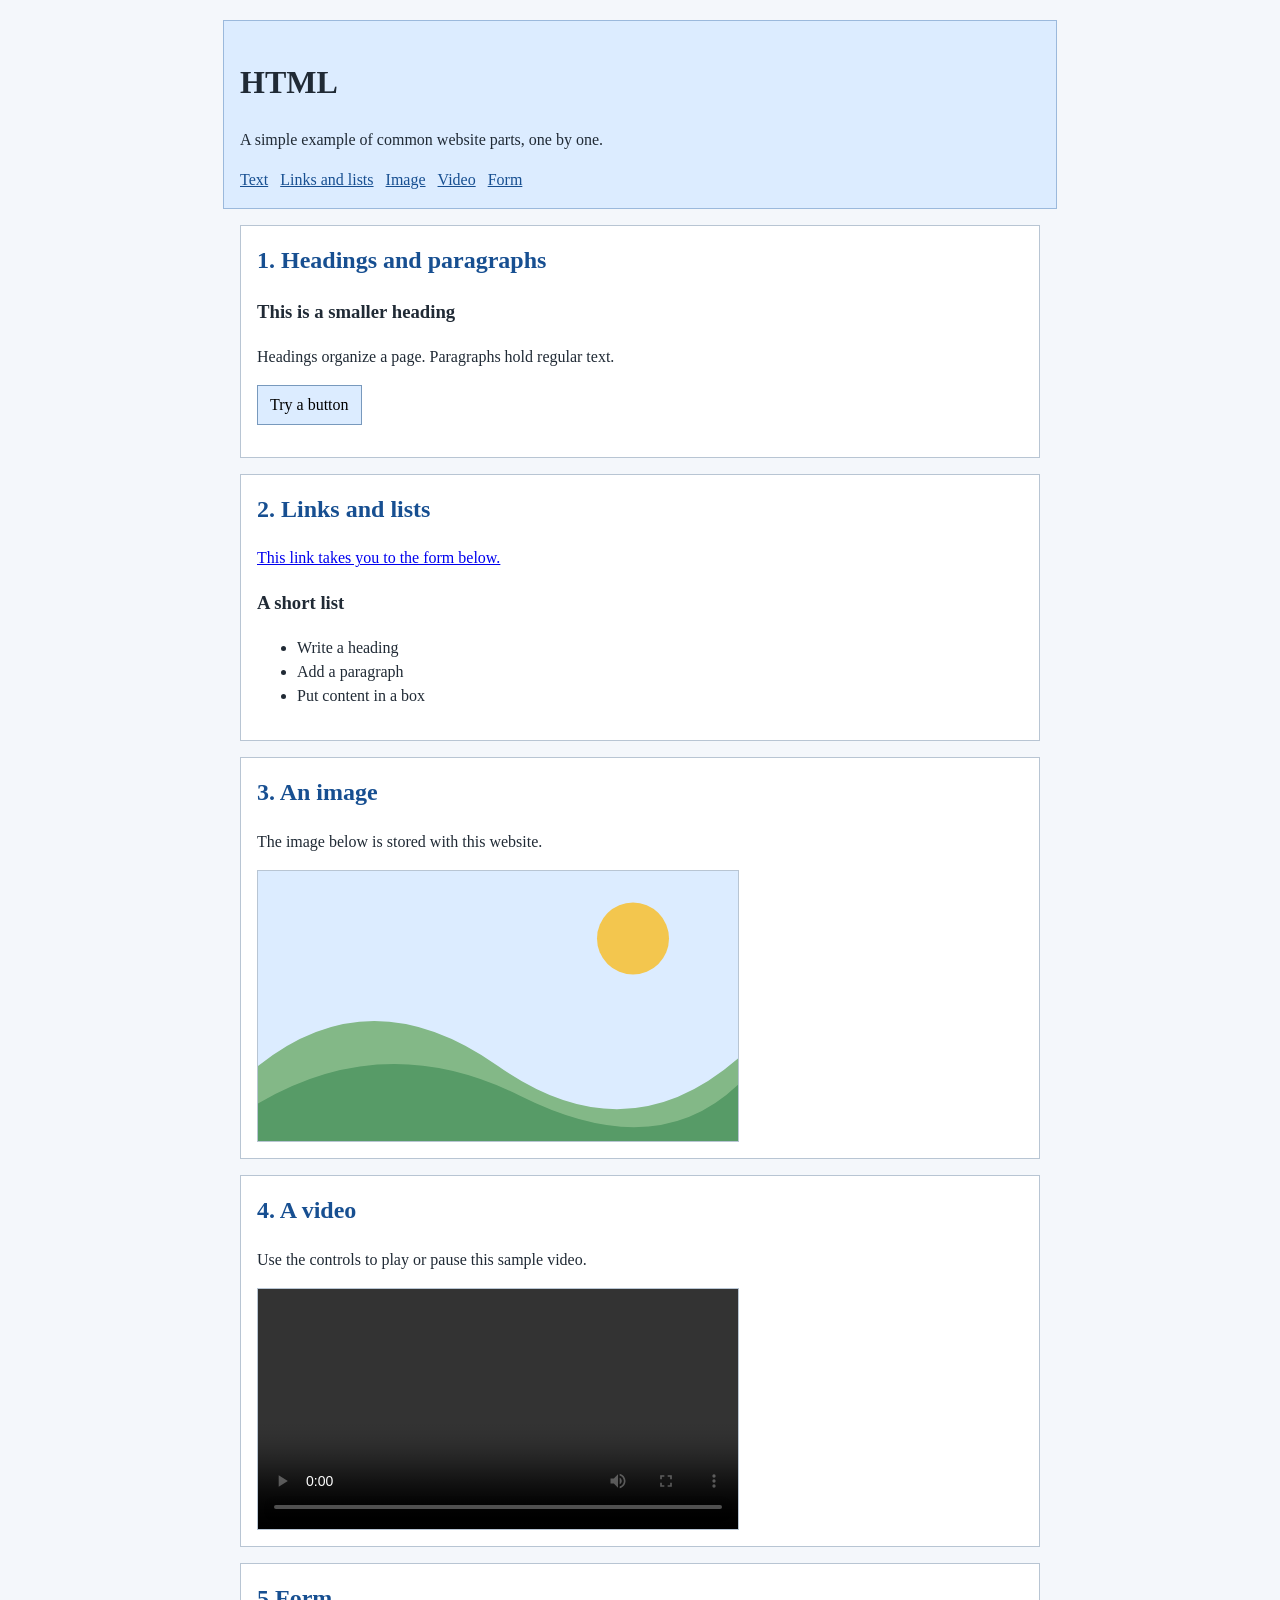
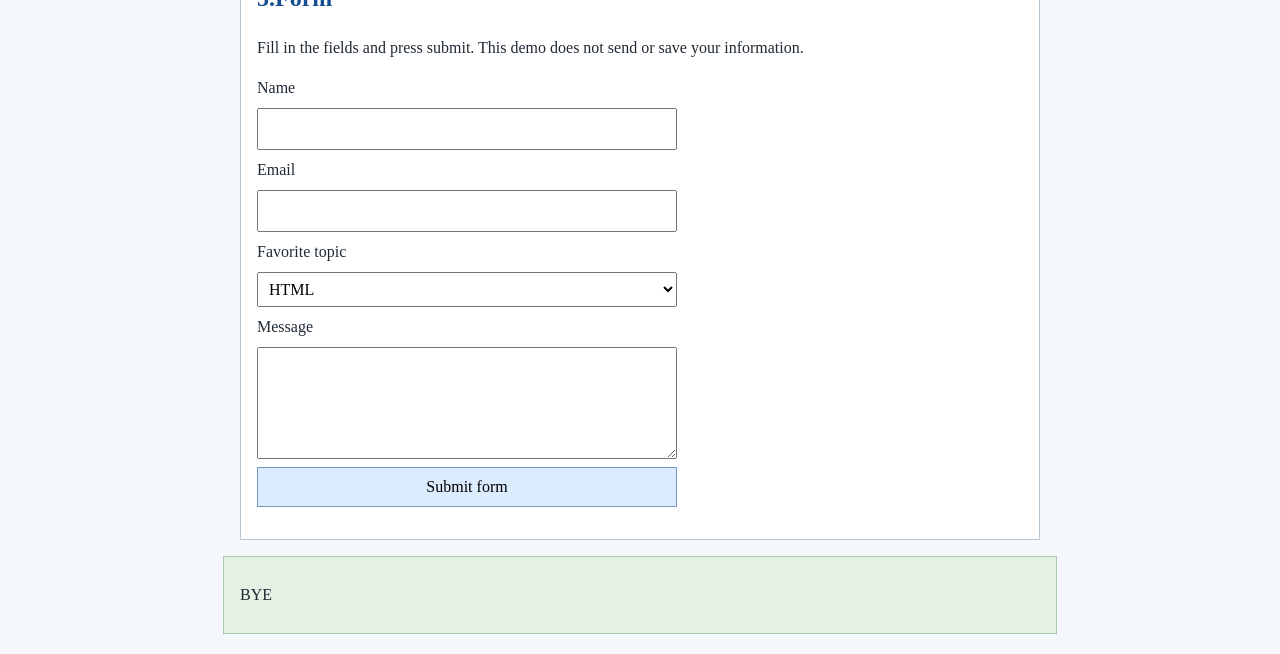
==== index.html @ 7d5a1310 "Add Python training exercises and HTML demo" ====
<!DOCTYPE html>
<html lang="en">
<head>
    <meta charset="UTF-8">
    <meta name="viewport" content="width=device-width, initial-scale=1.0">
    <title> HTML Features</title>
    <link rel="stylesheet" href="styles.css">
</head>
<body>
    <header class="page-header">
        <h1>HTML</h1>
        <p>A simple example of common website parts, one by one.</p>
        <nav aria-label="Page sections">
            <a href="#text">Text</a>
            <a href="#links-lists">Links and lists</a>
            <a href="#image">Image</a>
            <a href="#video">Video</a>
            <a href="#form">Form</a>
        </nav>
    </header>

    <main>
        <section class="feature-box" id="text">
            <h2>1. Headings and paragraphs</h2>
            <h3>This is a smaller heading</h3>
            <p>Headings organize a page. Paragraphs hold regular text.</p>
            <button id="hello-button" type="button">Try a button</button>
            <p id="button-message" aria-live="polite"></p>
        </section>

        <section class="feature-box" id="links-lists">
            <h2>2. Links and lists</h2>
            <p><a href="#form">This link takes you to the form below.</a></p>
            <h3>A short list</h3>
            <ul>
                <li>Write a heading</li>
                <li>Add a paragraph</li>
                <li>Put content in a box</li>
            </ul>
        </section>

        <section class="feature-box" id="image">
            <h2>3. An image</h2>
            <p>The image below is stored with this website.</p>
            <img class="demo-image" src="demo-image.svg" alt="A simple drawing of a sun over green hills">
        </section>

        <section class="feature-box" id="video">
            <h2>4. A video</h2>
            <p>Use the controls to play or pause this sample video.</p>
            <video class="demo-video" controls preload="metadata">
                <source src="https://interactive-examples.mdn.mozilla.net/media/cc0-videos/flower.mp4" type="video/mp4">
                Your browser does not support HTML video.
            </video>
        </section>

        <section class="feature-box" id="form">
            <h2>5.Form</h2>
            <p>Fill in the fields and press submit. This demo does not send or save your information.</p>
            <form id="demo-form">
                <label for="name">Name</label>
                <input id="name" name="name" type="text" required>

                <label for="email">Email</label>
                <input id="email" name="email" type="email" required>

                <label for="topic">Favorite topic</label>
                <select id="topic" name="topic">
                    <option>HTML</option>
                    <option>Images</option>
                    <option>Video</option>
                </select>

                <label for="message">Message</label>
                <textarea id="message" name="message" rows="4"></textarea>

                <button type="submit">Submit form</button>
            </form>
            <p id="form-message" aria-live="polite"></p>
        </section>
    </main>

    <footer class="page-footer">
        <p>BYE</p>
    </footer>

    
</body>
</html>
---- styles.css ----
body {
    margin: 20px;
    background: #f4f7fb;
    color: #202a35;
    font-family: serif;
    line-height: 1.5;
}

.page-header,
main,
.page-footer {
    max-width: 800px;
    margin: 0 auto 16px;
}

.page-header {
    padding: 16px;
    background: #dcecff;
    border: 1px solid #9bb9dc;
}

nav {
    display: flex;
    flex-wrap: wrap;
    gap: 12px;
}

nav a {
    color: #174f91;
}

.feature-box {
    margin: 16px 0;
    padding: 16px;
    background: #fff;
    border: 1px solid #b8c5d3;
}

.feature-box h2 {
    margin-top: 0;
    color: #174f91;
}

button {
    padding: 7px 12px;
    background: #dcecff;
    border: 1px solid #7899bd;
    cursor: pointer;
    font: inherit;
}

form {
    display: grid;
    max-width: 420px;
    gap: 8px;
}

input,
select,
textarea {
    box-sizing: border-box;
    width: 100%;
    padding: 7px;
    font: inherit;
}

.demo-image,
.demo-video {
    display: block;
    width: 100%;
    max-width: 480px;
    border: 1px solid #b8c5d3;
}

.page-footer {
    padding: 10px 16px;
    background: #e4f1e5;
    border: 1px solid #a8c9aa;
}

@media (max-width: 600px) {
    body {
        margin: 12px;
    }
}
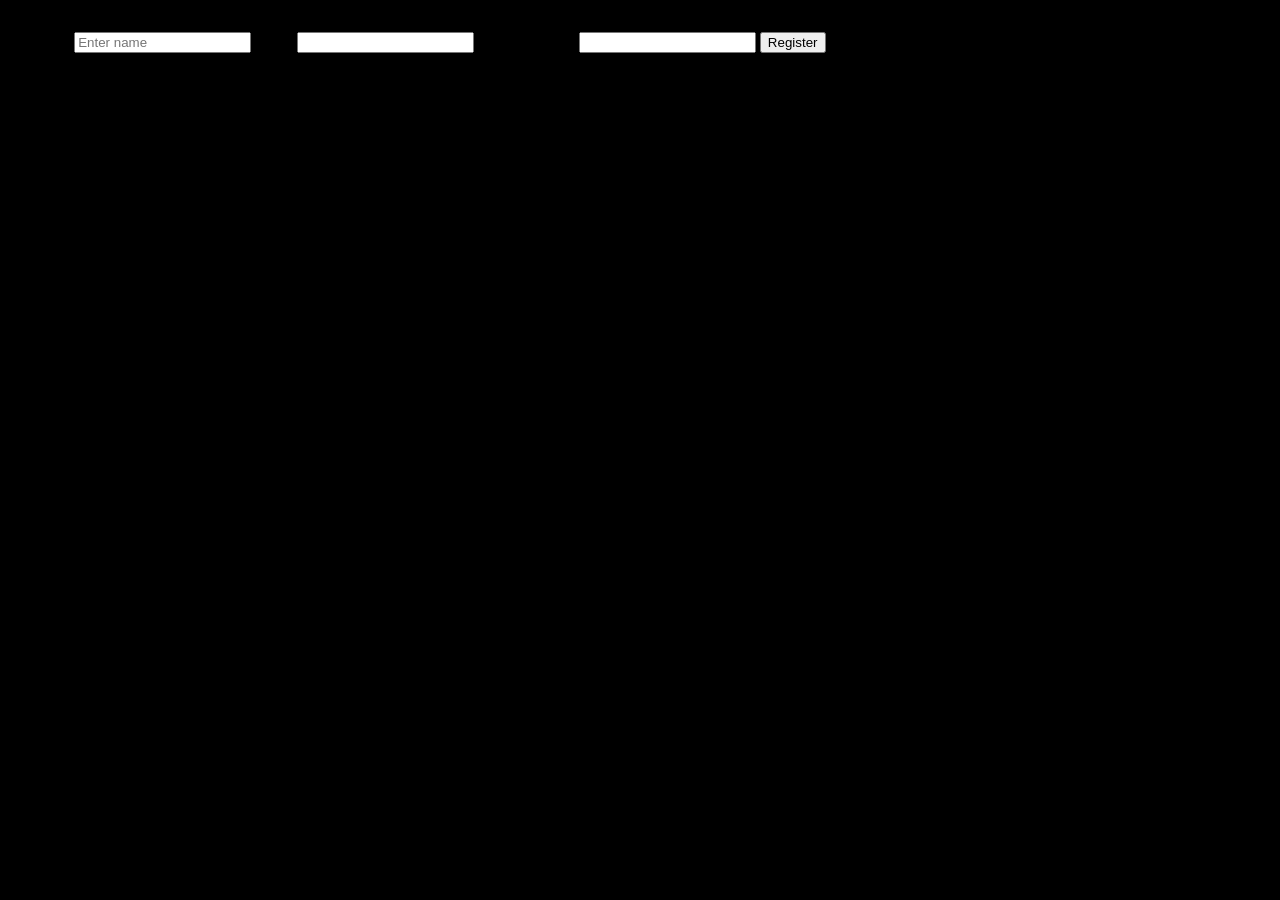
==== commit 5fa8446f: "Add DOM practice project" ====
--- a/index.html
+++ b/index.html
@@ -1,89 +1,56 @@
+<!-- <!DOCTYPE html>
+<html lang="en">
+<head>
+    <meta charset="UTF-8">
+    <meta name="viewport" content="width=device-width, initial-scale=1.0">
+    <title>Document</title>
+</head>
+<body>
+    <img src="https://www.copahost.com/blog/wp-content/uploads/2019/07/imgsize2.png" alt="Image is not loading">
+    <ul>
+        <li>Hii</li>
+        <li>Hello</li>
+    </ul>
+    <iframe src="https://en.wikipedia.org/wiki/Doraemon"></iframe>
+    <h1>Hello</h1>
+    <iframe
+        src="https://en.wikipedia.org/wiki/Doraemon"
+        title="Doraemon Wikipedia article"
+        width="100%"
+        height="300"
+    >
+    </iframe>
+</body>
+</html>
+-->
+
+<!--
+<h1 id="h1">Hello</h1>
+<button onclick="change()">click</button>
+<script src="scrpit.js"></script>
+-->
+
 <!DOCTYPE html>
 <html lang="en">
 <head>
     <meta charset="UTF-8">
     <meta name="viewport" content="width=device-width, initial-scale=1.0">
-    <title> HTML Features</title>
-    <link rel="stylesheet" href="styles.css">
+    <title>Register</title>
+    <link rel="stylesheet" href="style.css">
 </head>
 <body>
-    <header class="page-header">
-        <h1>HTML</h1>
-        <p>A simple example of common website parts, one by one.</p>
-        <nav aria-label="Page sections">
-            <a href="#text">Text</a>
-            <a href="#links-lists">Links and lists</a>
-            <a href="#image">Image</a>
-            <a href="#video">Video</a>
-            <a href="#form">Form</a>
-        </nav>
-    </header>
+    <form>
+        <label for="name">Name</label>
+        <input id="name" name="name" type="text" placeholder="Enter name">
 
-    <main>
-        <section class="feature-box" id="text">
-            <h2>1. Headings and paragraphs</h2>
-            <h3>This is a smaller heading</h3>
-            <p>Headings organize a page. Paragraphs hold regular text.</p>
-            <button id="hello-button" type="button">Try a button</button>
-            <p id="button-message" aria-live="polite"></p>
-        </section>
+        <label for="email">Email</label>
+        <input id="email" name="email" type="email">
 
-        <section class="feature-box" id="links-lists">
-            <h2>2. Links and lists</h2>
-            <p><a href="#form">This link takes you to the form below.</a></p>
-            <h3>A short list</h3>
-            <ul>
-                <li>Write a heading</li>
-                <li>Add a paragraph</li>
-                <li>Put content in a box</li>
-            </ul>
-        </section>
+        <label for="phone">Phone Number</label>
+        <input id="phone" name="phone" type="tel">
 
-        <section class="feature-box" id="image">
-            <h2>3. An image</h2>
-            <p>The image below is stored with this website.</p>
-            <img class="demo-image" src="demo-image.svg" alt="A simple drawing of a sun over green hills">
-        </section>
-
-        <section class="feature-box" id="video">
-            <h2>4. A video</h2>
-            <p>Use the controls to play or pause this sample video.</p>
-            <video class="demo-video" controls preload="metadata">
-                <source src="https://interactive-examples.mdn.mozilla.net/media/cc0-videos/flower.mp4" type="video/mp4">
-                Your browser does not support HTML video.
-            </video>
-        </section>
-
-        <section class="feature-box" id="form">
-            <h2>5.Form</h2>
-            <p>Fill in the fields and press submit. This demo does not send or save your information.</p>
-            <form id="demo-form">
-                <label for="name">Name</label>
-                <input id="name" name="name" type="text" required>
-
-                <label for="email">Email</label>
-                <input id="email" name="email" type="email" required>
-
-                <label for="topic">Favorite topic</label>
-                <select id="topic" name="topic">
-                    <option>HTML</option>
-                    <option>Images</option>
-                    <option>Video</option>
-                </select>
-
-                <label for="message">Message</label>
-                <textarea id="message" name="message" rows="4"></textarea>
-
-                <button type="submit">Submit form</button>
-            </form>
-            <p id="form-message" aria-live="polite"></p>
-        </section>
-    </main>
-
-    <footer class="page-footer">
-        <p>BYE</p>
-    </footer>
-
-    
+        <input type="submit" value="Register">
+    </form>
 </body>
 </html>
+
--- a/style.css
+++ b/style.css
@@ -0,0 +1,9 @@
+body{
+    font-family: 'Times New Roman', serif;
+    background-color: black;
+    padding: 24px;
+}
+
+#changeBtn{
+    background: white;
+}
